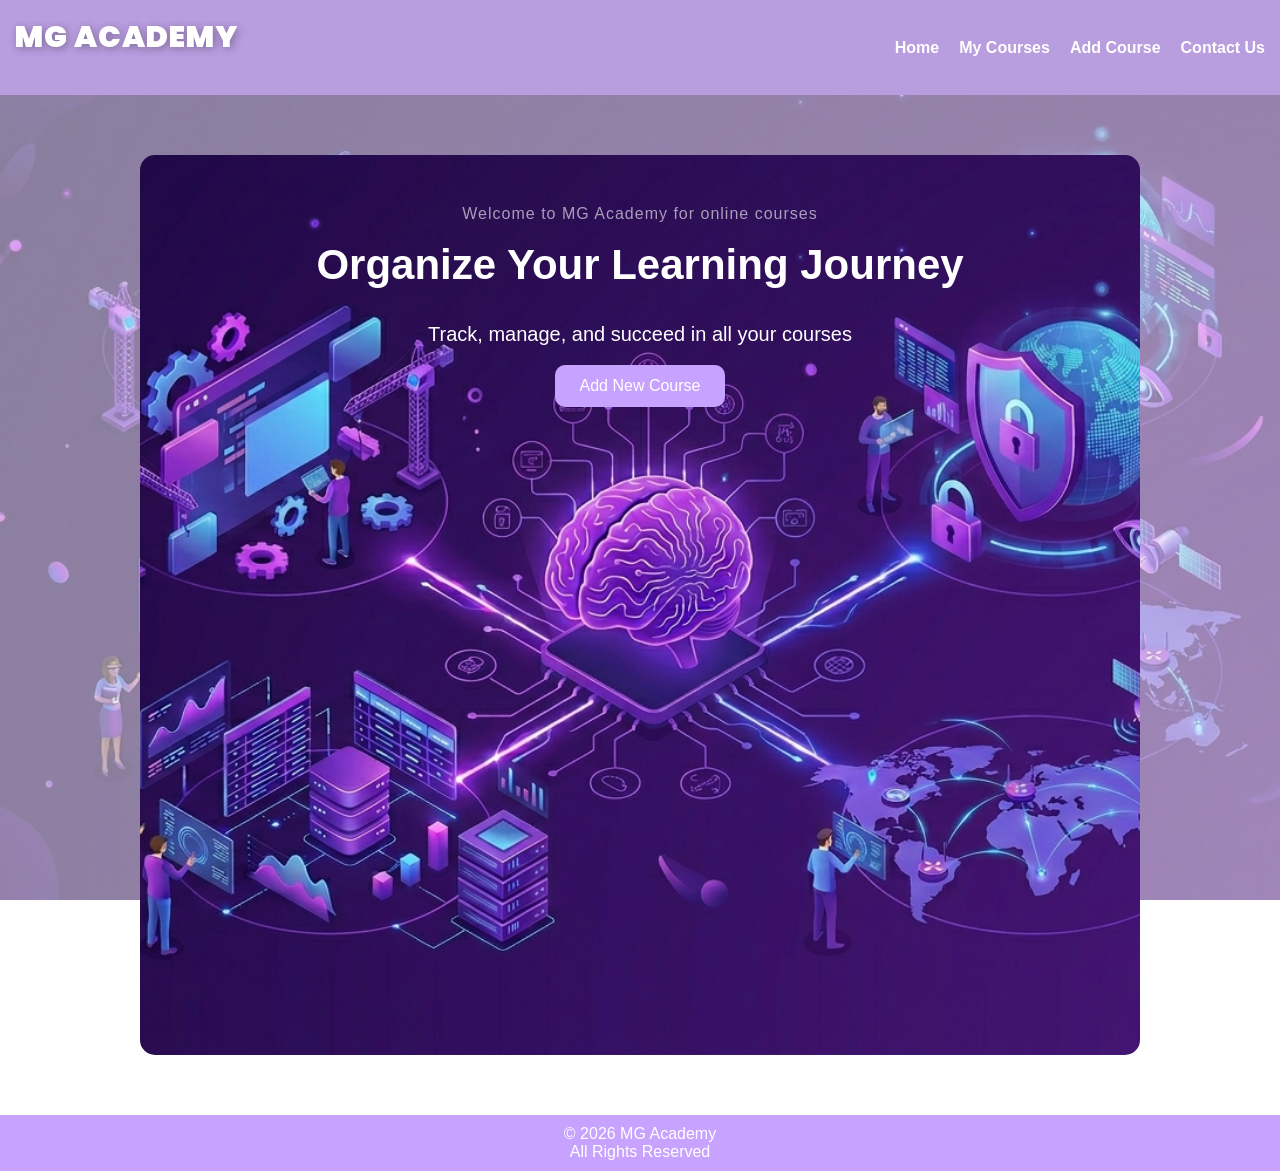
==== index.html @ cc9c7993 "jana-initial version" ====
<!DOCTYPE html>
<html>
<head>
  <title>Home</title>
  <link rel="stylesheet" href="style.css">
</head>
<body>

<header>
  <link href="https://fonts.googleapis.com/css2?family=Poppins:wght@400;700;900&display=swap" rel="stylesheet">
  <div class="nav-container">
    
    <h2 class="logo">MG Academy</h2>

    <nav>
    <a href="index.html">Home</a>
    <a href="courses.html">My Courses</a>
    <a href="add-course.html">Add Course</a>
    <a href="contact.html">Contact Us</a>
   </nav>
  </div>
</header>

<main>
  <section class="hero">
   <div class="overlay">
    <span class="small-text">Welcome to MG Academy for online courses</span>

     <h1>Organize Your Learning Journey</h1>
     <p>Track, manage, and succeed in all your courses</p>
     <a href="add-course.html" class="btn">Add New Course</a>
  </section>
</main>

<footer>
  <p>© 2026 MG Academy</p>
  <p>All Rights Reserved </p>
</footer>

</body>
</html>
---- style.css ----
/* ===== Reset ===== */
* {
  margin: 0;
  padding: 0;
  box-sizing: border-box;
  font-family: Arial, sans-serif;
}

/* ===== Body + Background Image ===== */
body {
  min-height: 100vh;
  display: flex;
  flex-direction: column;

  background-image: url("course1.jpg");
  background-size: cover;
  background-position: center;
  background-repeat: no-repeat;
  background-attachment: fixed;
}

/* طبقة شفافة */
body::before {
  content: "";
  position: fixed;
  top: 0;
  left: 0;
  width: 100%;
  height: 100%;
  background: rgba(255, 255, 255, 0.477);
  z-index: -1;
}

/* ===== Navbar ===== */
header {
  background-color: #b89ddf;
  padding: 15px;
}

nav {
  display: flex;
  justify-content: center;
  gap: 25px;
}

nav a {
  text-decoration: none;
  color: white;
  font-weight: bold;
  transition: 0.3s;
}

nav a:hover {
  color: #4b0082;
}

/* ===== Main ===== */
main {
  flex: 1;
  padding: 40px 20px;
}

/* ===== Sections ===== */
section {
  background: rgba(255, 255, 255, 0.9);
  padding: 30px;
  border-radius: 15px;
  margin: 20px auto;
  width: 90%;
  max-width: 1000px;
}

/* ===== Titles ===== */
h1, h2 {
  margin-bottom: 20px;
}

/* ===== Hero (Home) ===== */
.hero {
  height: 100vh;
  background-image: url("course1.jpg");
  background-size: cover;
  background-position: center;
  
  display: flex;
  align-items: center;
  justify-content: center;
}

/* Overlay */
.overlay {
  width: 100%;
  height: 100%;
  color: rgba(255, 255, 255, 0.659);
  display: flex;
  flex-direction: column;
  justify-content: ltr;
  align-items: center;
  text-align: center;
  padding: 20px;
}
.overlay h1 {
  font-size: 42px;
  margin-bottom: 10px;
  line-height: 1.3;
}

.overlay p {
  font-size: 20px;
  max-width: 600px;
  line-height: 1.6;
}
/* Button */
.btn {
  background-color: #c8a2ff;
  padding: 12px 25px;
  color: white;
  text-decoration: none;
  border-radius: 10px;
  transition: 0.3s;
}

.btn:hover {
  background-color: #8a2be2;
}

/* ===== Courses (Cards) ===== */
.courses-container {
  display: grid;
  grid-template-columns: repeat(auto-fit, minmax(250px, 1fr));
  gap: 20px;
}

.course-card {
  background: white;
  padding: 20px;
  border-radius: 15px;
  box-shadow: 0 4px 10px rgba(0,0,0,0.1);
  transition: 0.3s;
  text-align: left;
  animation: fadeIn 0.5s ease-in;
}

.course-card:hover {
  transform: translateY(-5px);
}

.course-card h3 {
  color: #8a2be2;
  margin-bottom: 10px;
}

.course-card p {
  margin: 5px 0;
  color: #555;
}

.course-card button {
  margin-top: 10px;
  width: 100%;
  padding: 10px;
  border: none;
  background-color: #c8a2ff;
  color: white;
  border-radius: 8px;
  cursor: pointer;
  transition: 0.3s;
}

.course-card button:hover {
  background-color: #8a2be2;
}

/* ===== Form ===== */
form {
  background: white;
  padding: 25px;
  border-radius: 15px;
  box-shadow: 0 4px 10px rgba(0,0,0,0.1);

  display: flex;
  flex-direction: column;
  gap: 15px;
}

input, textarea {
  padding: 12px;
  border: 1px solid #ccc;
  border-radius: 8px;
}

button {
  background-color: #c8a2ff;
  border: none;
  padding: 12px;
  color: white;
  cursor: pointer;
  border-radius: 8px;
  transition: 0.3s;
}

button:hover {
  background-color: #8a2be2;
}

/* ===== Contact Page ===== */
.contact-container {
  display: grid;
  grid-template-columns: 1fr 1fr;
  gap: 30px;
}

.contact-info {
  background: white;
  padding: 25px;
  border-radius: 15px;
  box-shadow: 0 4px 10px rgba(0,0,0,0.1);
}

.contact-info h2 {
  color: #8a2be2;
}
.contact-info p{
  color:black ;
}
.contact-form form {
  height: 100%;
}

/* Hover effect */
.contact-info:hover,
.contact-form form:hover {
  transform: translateY(-5px);
  transition: 0.3s;
}

/* ===== Footer ===== */
footer {
  background-color: #c8a2ff;
  color: white;
  text-align: center;
  padding: 10px;
}

/* ===== Animation ===== */
@keyframes fadeIn {
  from {
    opacity: 0;
    transform: translateY(10px);
  }
  to {
    opacity: 1;
    transform: translateY(0);
  }
}

/* ===== Responsive ===== */
@media (max-width: 768px) {
  nav {
    flex-direction: column;
  }
  .nav-container {
    flex-direction: column;
    gap: 10px;
  }
  .contact-container {
    grid-template-columns: 1fr;
  }

  .hero {
    height: 70vh;
  }
}
.hero h1,p{
  
  color:white;
}

.whatsapp-btn {
  display: inline-block;
  margin-top: 15px;
  background-color: #25D366;
  color: white;
  padding: 12px 20px;
  border-radius: 10px;
  text-decoration: none;
  font-weight: bold;
  transition: 0.3s;
}

.whatsapp-btn:hover {
  background-color: #1ebe5d;
  transform: scale(1.05);
}
.small-text {
  font-size: 16px;
  opacity: 0.9;
  letter-spacing: 1px;
}
.overlay {
  gap: 15px;
}
/* container */
.nav-container {
  display: flex;
  justify-content: space-between;
  align-items: center;
}

/* اللوجو */
.logo {
  color: white;
  font-weight: 900;
  font-size: 30px;
  letter-spacing: 1px;
  transition: 0.3s;
  text-transform: uppercase;
  font-family: 'Poppins', sans-serif;
  text-shadow: 2px 2px 8px rgba(0,0,0,0.3);
  
 
}

/* navbar */
nav {
  display: flex;
  gap: 20px;
}
.course-card:hover {
  transform: translateY(-10px) scale(1.02);
}
header {
  position: sticky;
  top: 0;
  z-index: 1000;
}
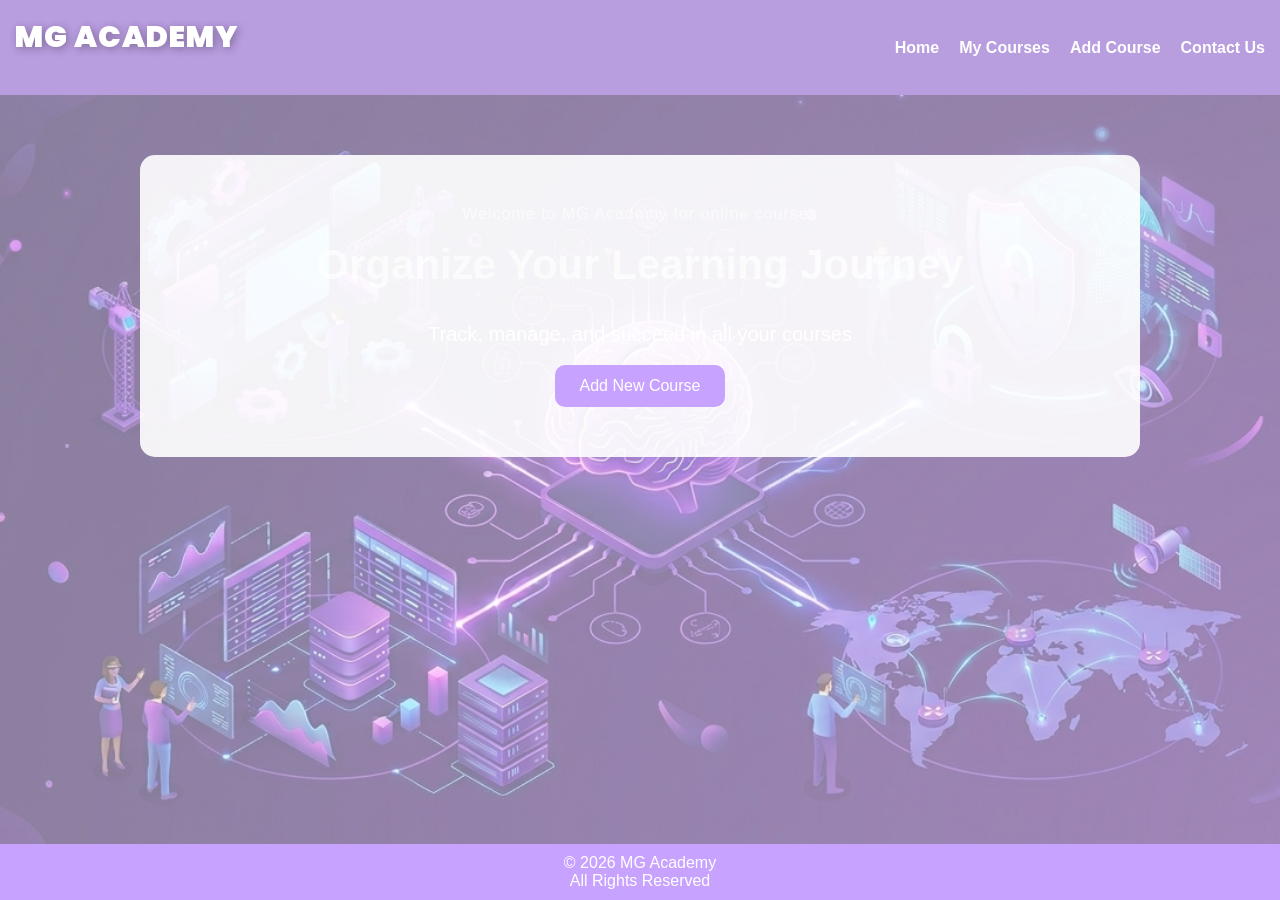
==== commit 113c14ab: "Update index.html" ====
--- a/index.html
+++ b/index.html
@@ -22,7 +22,7 @@
 </header>
 
 <main>
-  <section class="hero">
+  <section class="home">
    <div class="overlay">
     <span class="small-text">Welcome to MG Academy for online courses</span>
 
@@ -38,4 +38,4 @@
 </footer>
 
 </body>
-</html>+</html>
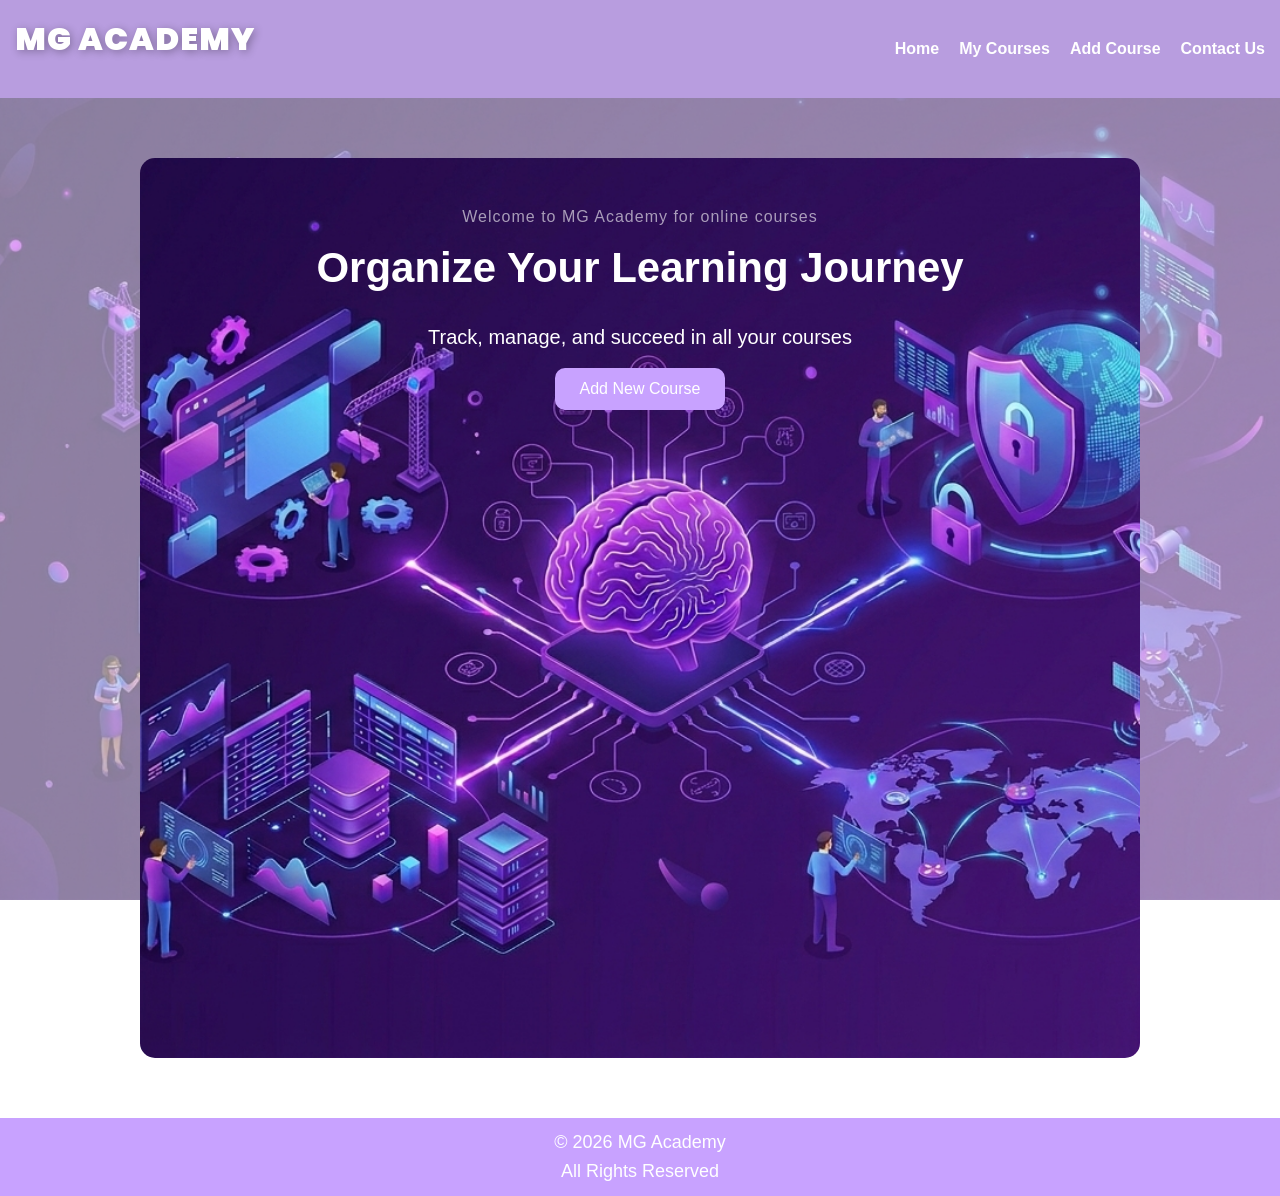
==== commit 2ce536c2: "Jana_allNew" ====
--- a/index.html
+++ b/index.html
@@ -38,4 +38,4 @@
 </footer>
 
 </body>
-</html>
+</html>
--- a/style.css
+++ b/style.css
@@ -1,7 +1,6 @@
 /* ===== Reset ===== */
 * {
   margin: 0;
-  padding: 0;
   box-sizing: border-box;
   font-family: Arial, sans-serif;
 }
@@ -11,7 +10,7 @@
   min-height: 100vh;
   display: flex;
   flex-direction: column;
-
+  font-size: clamp(14px, 2.5vw, 18px);
   background-image: url("course1.jpg");
   background-size: cover;
   background-position: center;
@@ -71,12 +70,28 @@
 }
 
 /* ===== Titles ===== */
-h1, h2 {
+
+h1 {
+  font-size: clamp(26px, 6vw, 42px);
+  
   margin-bottom: 20px;
 }
 
-/* ===== Hero (Home) ===== */
-.hero {
+h2 {
+  font-size: clamp(22px, 5vw, 32px);
+  margin-bottom: 20px;
+}
+
+h3 {
+  font-size: clamp(18px, 4vw, 24px);
+}
+p {
+  font-size: clamp(14px, 3vw, 18px);
+  line-height: 1.6;
+}
+
+/* =====  (Home) ===== */
+.home{
   height: 100vh;
   background-image: url("course1.jpg");
   background-size: cover;
@@ -119,41 +134,13 @@
   border-radius: 10px;
   transition: 0.3s;
 }
-
+button,.btn {
+  font-size: clamp(14px, 3vw, 16px);
+}
 .btn:hover {
   background-color: #8a2be2;
 }
 
-/* ===== Courses (Cards) ===== */
-.courses-container {
-  display: grid;
-  grid-template-columns: repeat(auto-fit, minmax(250px, 1fr));
-  gap: 20px;
-}
-
-.course-card {
-  background: white;
-  padding: 20px;
-  border-radius: 15px;
-  box-shadow: 0 4px 10px rgba(0,0,0,0.1);
-  transition: 0.3s;
-  text-align: left;
-  animation: fadeIn 0.5s ease-in;
-}
-
-.course-card:hover {
-  transform: translateY(-5px);
-}
-
-.course-card h3 {
-  color: #8a2be2;
-  margin-bottom: 10px;
-}
-
-.course-card p {
-  margin: 5px 0;
-  color: #555;
-}
 
 .course-card button {
   margin-top: 10px;
@@ -266,12 +253,18 @@
   .contact-container {
     grid-template-columns: 1fr;
   }
-
-  .hero {
+  main {
+    padding: 20px 10px;
+  }
+
+  section {
+    padding: 20px;
+  }
+  .home {
     height: 70vh;
   }
 }
-.hero h1,p{
+.home h1,p{
   
   color:white;
 }
@@ -311,7 +304,7 @@
 .logo {
   color: white;
   font-weight: 900;
-  font-size: 30px;
+  font-size: 32px;
   letter-spacing: 1px;
   transition: 0.3s;
   text-transform: uppercase;
@@ -326,6 +319,9 @@
   display: flex;
   gap: 20px;
 }
+nav a {
+  font-size: clamp(14px, 3vw, 16px);
+}
 .course-card:hover {
   transform: translateY(-10px) scale(1.02);
 }
@@ -334,3 +330,30 @@
   top: 0;
   z-index: 1000;
 }
+table {
+  width: 100%;
+  margin: auto;
+  border-collapse: collapse;
+}
+
+table, th, td {
+  border: 1px solid #999;
+}
+
+th {
+  background-color: #d8b4ff;
+}
+
+td, th {
+  padding: 10px;
+}
+.tt{
+  color : #8a2be2;
+  font-size:clamp(25px, 5vw, 20px);
+  font-weight: bold;
+} 
+
+
+tr:hover {
+  background-color: #eee;
+}
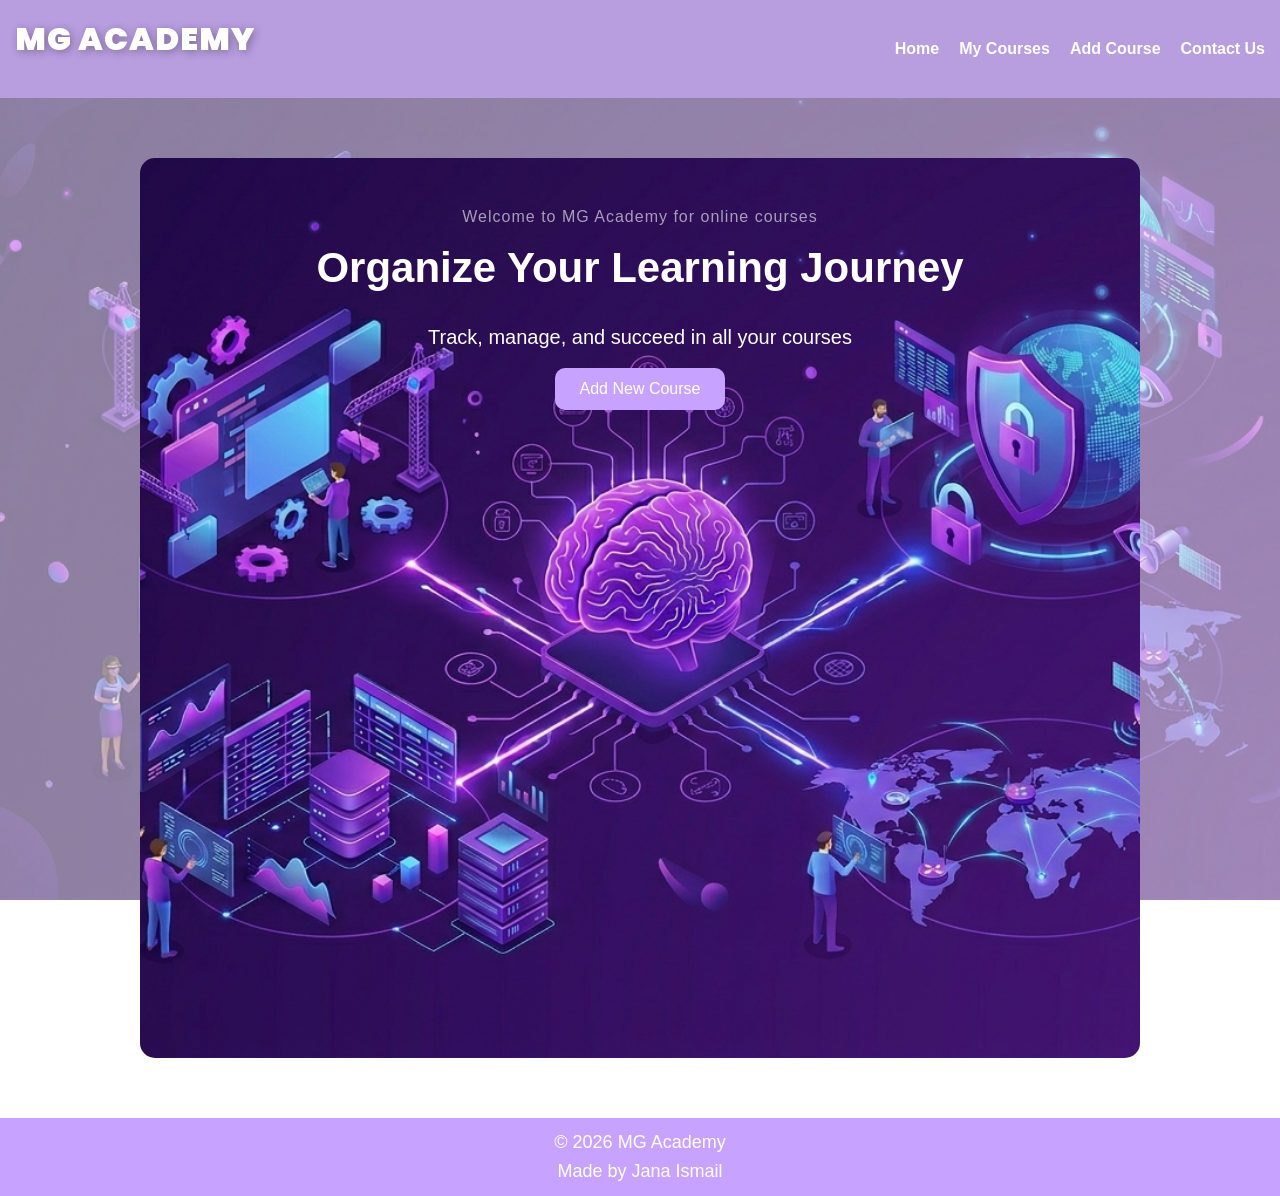
==== commit 5888407f: "Update index.html" ====
--- a/index.html
+++ b/index.html
@@ -34,8 +34,8 @@
 
 <footer>
   <p>© 2026 MG Academy</p>
-  <p>All Rights Reserved </p>
+  <p>Made by Jana Ismail</p>
 </footer>
 
 </body>
-</html>+</html>
